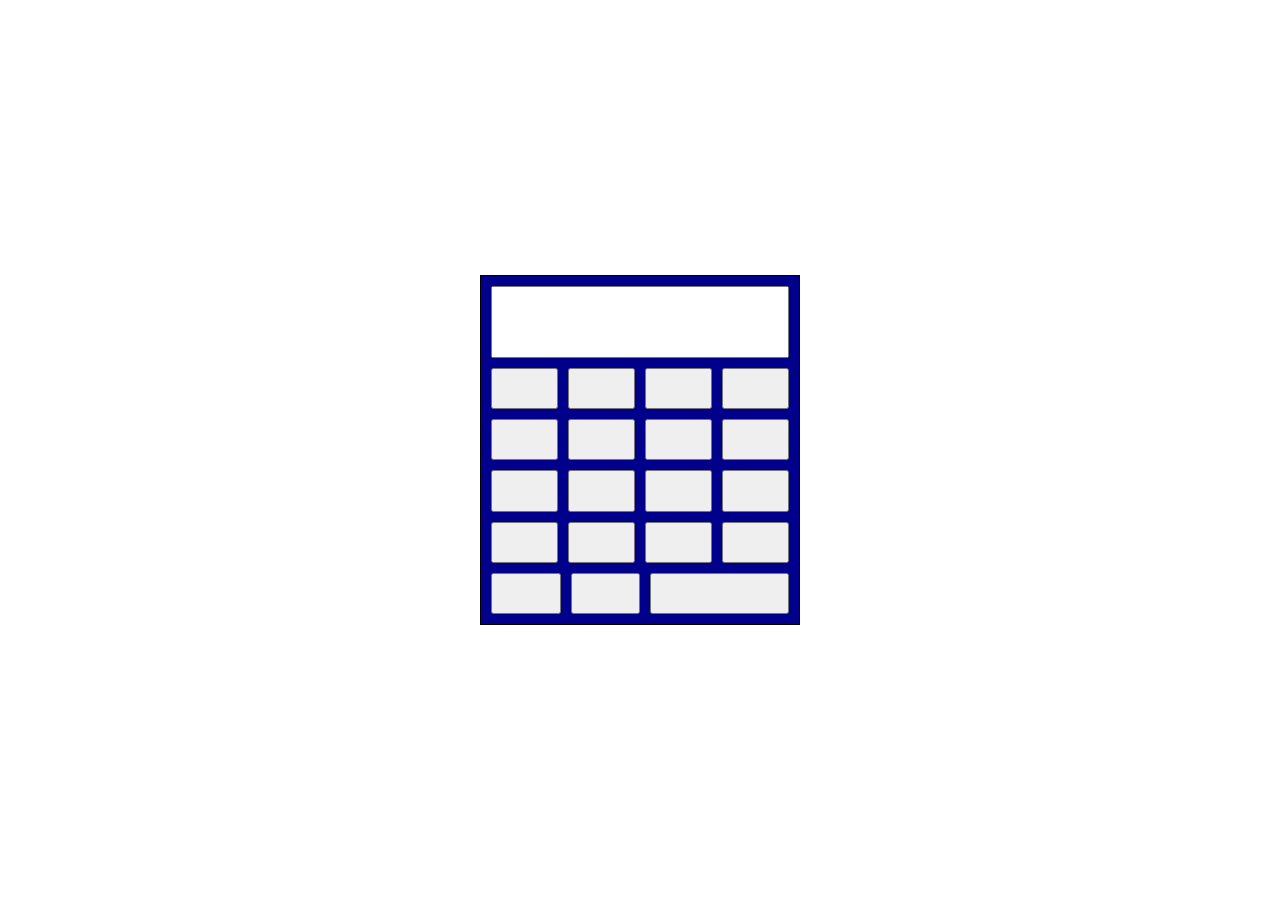
==== Calculadora/index.html @ 8a39c851 "Add files via upload" ====
<!DOCTYPE html>
<html lang="en">
<head>
    <meta charset="UTF-8">
    <meta name="viewport" content="width=device-width, initial-scale=1.0">
    <title>Calculator</title>
    <link rel="stylesheet" href="./CSS/style.css">
</head>
<body>
    <div id="calculator">
        <div id="display">
            <input type="text">
        </div>
        <div id="buttons">
            <div class="rows">
                <button class="button"></button>
                <button class="button"></button>
                <button class="button"></button>
                <button class="button"></button>
            </div>
            <div class="rows">
                <button class="button"></button>
                <button class="button"></button>
                <button class="button"></button>
                <button class="button"></button>
            </div>
            <div class="rows">
                <button class="button"></button>
                <button class="button"></button>
                <button class="button"></button>
                <button class="button"></button>
            </div>
            <div class="rows">
                <button class="button"></button>
                <button class="button"></button>
                <button class="button"></button>
                <button class="button"></button>
            </div>
            <div class="lastRow">
                <button class="button"></button>
                <button class="button"></button>
                <button class="button"></button>
            </div>
        </div>
    </div>
</body>
<script src="./SCRIPTS/scripts.js"></script>
</html>
---- Calculadora/CSS/style.css ----
*{
    margin: 0;
}

body{
    height: 100vh;
    display: flex;
    justify-content: center;
    align-items: center;
}

#calculator{
    background-color: darkblue;
    width: 25%;
    min-height: 350px;
    border: 1px solid black;
    display: grid;
    grid-template-rows: 25% 75%;
    box-sizing: border-box;
    padding: 10px;
}

#display{
    display: grid;
    grid-template-columns: 1fr;
    margin-bottom: 10px;
}

#buttons{
    display: grid;
    grid-template-rows: 1fr 1fr 1fr 1fr 1fr;
    gap: 10px;

}

.rows{
    display: grid;
    grid-template-columns: 1fr 1fr 1fr 1fr;
    column-gap: 10px;
}

.lastRow{
    display: grid;
    grid-template-columns: 1fr 1fr 2fr;
    column-gap: 10px;
}
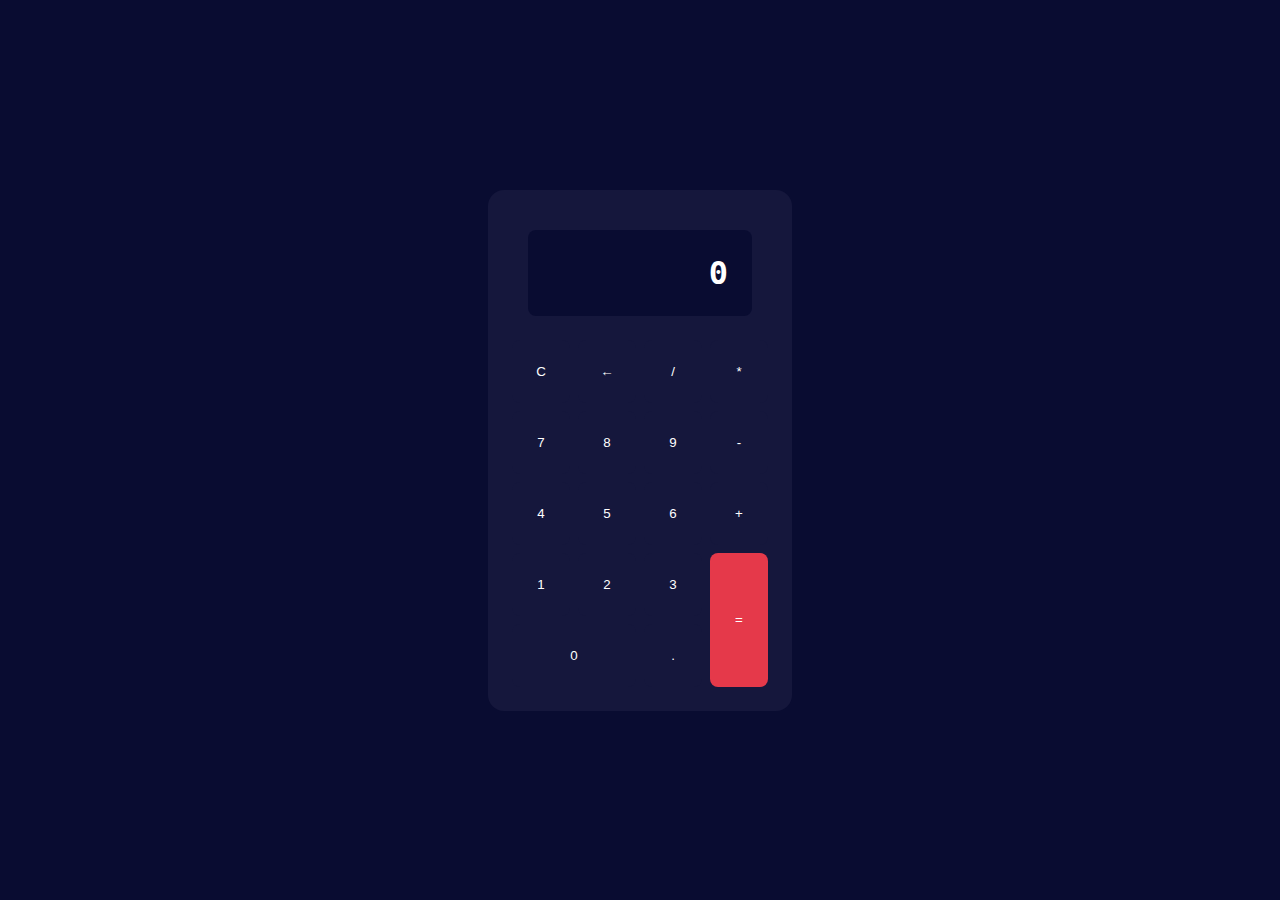
==== commit a780dfa5: "Add files via upload" ====
--- a/Calculadora/index.html
+++ b/Calculadora/index.html
@@ -7,42 +7,31 @@
     <link rel="stylesheet" href="./CSS/style.css">
 </head>
 <body>
-    <div id="calculator">
-        <div id="display">
-            <input type="text">
-        </div>
-        <div id="buttons">
-            <div class="rows">
-                <button class="button"></button>
-                <button class="button"></button>
-                <button class="button"></button>
-                <button class="button"></button>
-            </div>
-            <div class="rows">
-                <button class="button"></button>
-                <button class="button"></button>
-                <button class="button"></button>
-                <button class="button"></button>
-            </div>
-            <div class="rows">
-                <button class="button"></button>
-                <button class="button"></button>
-                <button class="button"></button>
-                <button class="button"></button>
-            </div>
-            <div class="rows">
-                <button class="button"></button>
-                <button class="button"></button>
-                <button class="button"></button>
-                <button class="button"></button>
-            </div>
-            <div class="lastRow">
-                <button class="button"></button>
-                <button class="button"></button>
-                <button class="button"></button>
-            </div>
-        </div>
+
+    <div class="calculadora">
+        <div class="display">0</div>
+        <button id="c" class="btn">C</button>
+        <button id="delete" class="btn">←</button>
+        <button class="btn">/</button>
+        <button class="btn">*</button>
+        <button class="btn">7</button>
+        <button class="btn">8</button>
+        <button class="btn">9</button>
+        <button class="btn">-</button>
+        <button class="btn">4</button>
+        <button class="btn">5</button>
+        <button class="btn">6</button>
+        <button class="btn">+</button>
+        <button class="btn">1</button>
+        <button class="btn">2</button>
+        <button class="btn">3</button>
+        <button id="equal" class="btn">=</button>
+        <button id="zero" class="btn">0</button>
+        <button class="btn">.</button>
     </div>
+
+
+    <script src="./JS/main.js"></script>
 </body>
-<script src="./SCRIPTS/scripts.js"></script>
+
 </html>--- a/Calculadora/CSS/style.css
+++ b/Calculadora/CSS/style.css
@@ -3,44 +3,61 @@
 }
 
 body{
-    height: 100vh;
+    min-height: 100vh;
     display: flex;
     justify-content: center;
     align-items: center;
+    background-color: #090c31;
 }
 
-#calculator{
-    background-color: darkblue;
-    width: 25%;
-    min-height: 350px;
-    border: 1px solid black;
-    display: grid;
-    grid-template-rows: 25% 75%;
-    box-sizing: border-box;
-    padding: 10px;
+.calculadora{
+    background-color: #15173c;
+    color: white;
+    width: 20%;
+    padding: 1.5rem;
+    border-radius: 1rem;display: grid;
+    grid-template-columns: repeat(4, 1fr);
+    gap: 0.5rem;
 }
 
-#display{
-    display: grid;
-    grid-template-columns: 1fr;
-    margin-bottom: 10px;
+.display{
+    grid-column: 1/5;
+    background-color: #090c31;
+    padding: 1.5rem;
+    font-size: 2rem;
+    text-align: right;
+    border-radius: 0.5rem;
+    margin: 1rem;
+    font-family: monospace;
+    font-weight: 600;
 }
 
-#buttons{
-    display: grid;
-    grid-template-rows: 1fr 1fr 1fr 1fr 1fr;
-    gap: 10px;
+.btn{
+    background-color: #15173c;
+    color: white;
+    border: none;
+    padding: 1.5rem 0.5rem;
+    display: flex;
+    justify-content: center;
+    align-items: center;
+    border-radius: 0.5rem;
+    cursor: pointer;
+}
+
+.btn:hover{
+    background-color: #090c31;
 
 }
 
-.rows{
-    display: grid;
-    grid-template-columns: 1fr 1fr 1fr 1fr;
-    column-gap: 10px;
+#zero{
+    grid-column: span 2;
 }
 
-.lastRow{
-    display: grid;
-    grid-template-columns: 1fr 1fr 2fr;
-    column-gap: 10px;
+#equal{
+    grid-row: span 2 ;
+    background-color: #e5394a;
+}
+
+#equal:hover{
+    background-color: #e65766;
 }